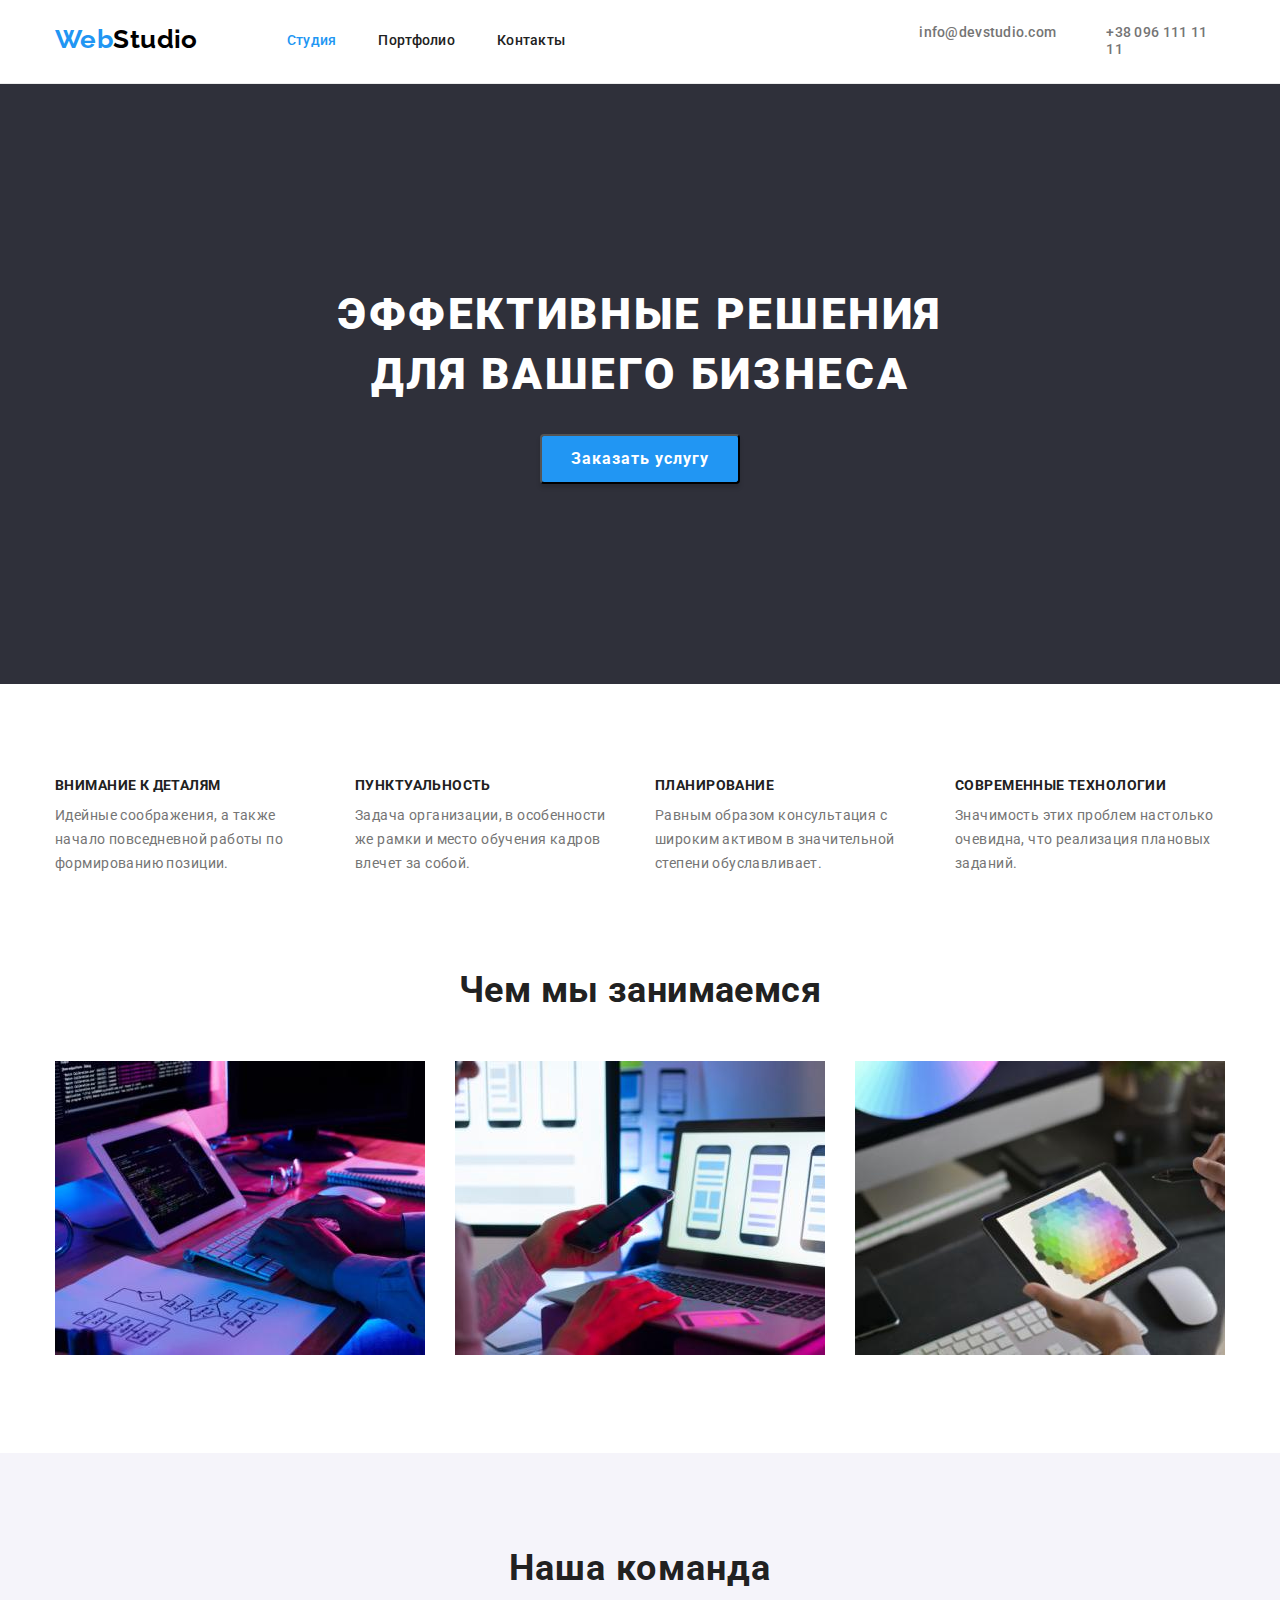
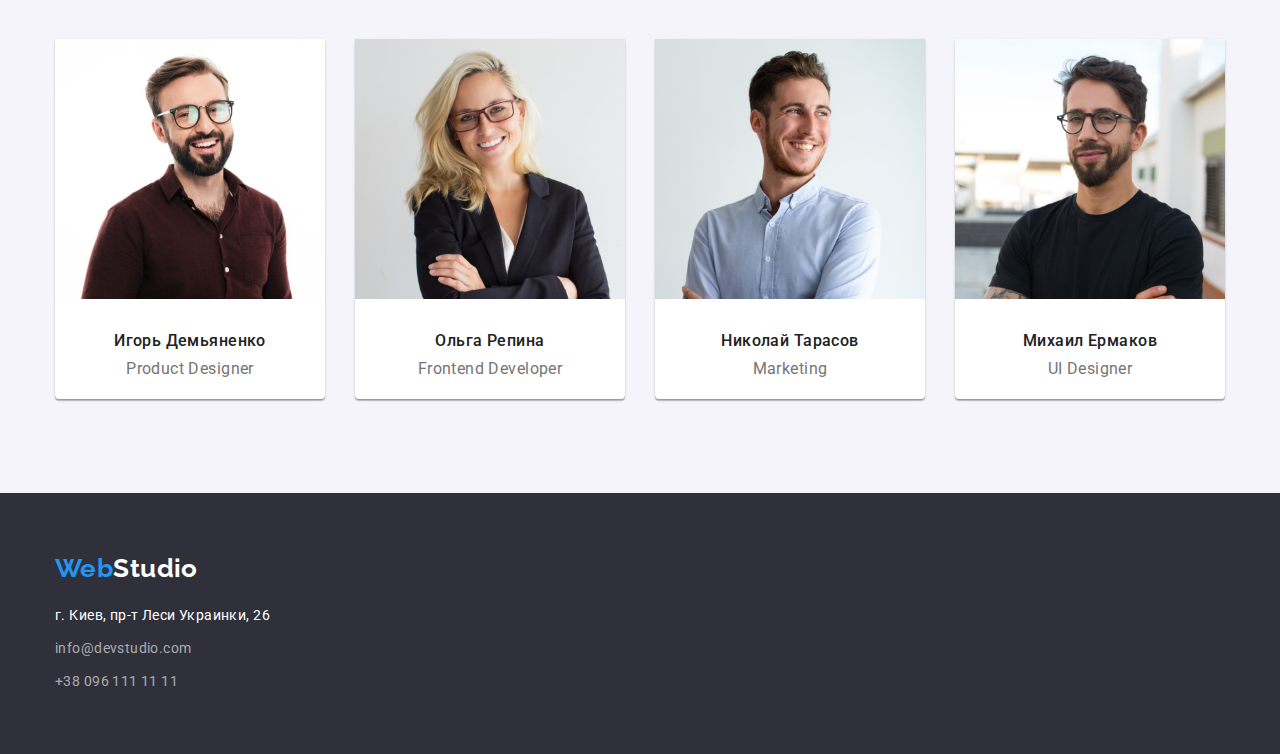
==== index.html @ 9dfc32cb "flex-box" ====
<!DOCTYPE html>
<html lang="ru">
<head>
    <meta charset="UTF-8">
    <meta http-equiv="X-UA-Compatible" content="IE=edge">
    <meta name="viewport" content="width=device-width, initial-scale=1.0">
    <title>Студия</title> 
    <link rel="stylesheet" href="https://cdnjs.cloudflare.com/ajax/libs/modern-normalize/1.0.0/modern-normalize.min.css">
    <link rel="preconnect" href="https://fonts.googleapis.com">
    <link rel="preconnect" href="https://fonts.gstatic.com" crossorigin>
    <link href="https://fonts.googleapis.com/css2?family=Montserrat:wght@400;700&family=Raleway:wght@700&family=Roboto:wght@400;500;700;900&display=swap"
        rel="stylesheet">
    <link rel="stylesheet" href="style.css">
</head>
<body>
    <header class="header-hero">
        <div class="container">
            <nav class="header-menu d-flex">
                <a lang="en" href="#" class="logo link"><span class="logo-blue">Web</span>Studio</a>
                <ul class="menu-list list">
                    <li>
                        <a class="menu-link link current" href="index.html">Студия</a>
                    </li>
                    <li>
                        <a class="menu-link link" href="portfolio.html">Портфолио</a>
                    </li>
                    <li >
                        <a class="menu-link link" href="#">Контакты</a>
                    </li>
                </ul>
            </nav>
            <ul class="header-link list">
                <li><a class="header-mail link" href="mailto:info@devstudio.com">info@devstudio.com</a></li>
                <li><a class="header-tel link" href="tel:+380961111111">+38 096 111 11 11</a></li>
            </ul>
        </div>
    </header>
    <main>
        <section class="head-section">
            <div class="container">
            <h1 class="header-title">
                Эффективные решения <br> для вашего бизнеса
            </h1>        
            <button class="header-btn" type="button">Заказать услугу</button>
        </section>
        <section class="specifics section">
            <div class="container">
                <h2 class="specifics-title visually-hidden">Особенности нашей команды</h2>
                <ul class="list d-flex ">
                    <li class="specify-list">
                        <h3 class="specify-title">
                            Внимание к деталям
                        </h3>
                        <p class="specify-text">
                            Идейные соображения, а также начало повседневной работы по формированию позиции.
                        </p>
                    </li>
                    <li class="specify-list">
                        <h3 class="specify-title">
                            Пунктуальность
                        </h3>
                        <p class="specify-text">
                            Задача организации, в особенности же рамки и место обучения кадров влечет за собой.
                        </p>
                    </li>
                    <li class="specify-list">
                        <h3 class="specify-title">
                            Планирование
                        </h3>
                        <p class="specify-text">
                            Равным образом консультация с широким активом в значительной степени обуславливает.
                        </p>
                    </li>
                    <li class="specify-list">
                        <h3 class="specify-title">
                            Современные технологии
                        </h3>
                        <p class="specify-text">
                            Значимость этих проблем настолько очевидна, что реализация плановых заданий.
                        </p>
                    </li>
                </ul>
            </div>
        </section>
        <section class="employment">
            <div class="container">
                <h2 class="employment-title">
                    Чем мы занимаемся
                </h2>
                <ul class="list d-flex">
                    <li class="employment-photo">
                        <img src="img/box_1.jpg" alt="work_space" width="370">
                    </li>
                    <li class="employment-photo">
                        <img src="img/box_2.jpg" alt="laptop" width="370">
                    </li>
                    <li class="employment-photo">
                        <img src="img/box_3.jpg" alt="tablet" width="370">
                    </li>
                </ul>
            </div>
        </section>
        <section class="teem section">
            <div class="container">
                <h2 class="teem-title">
                    Наша команда
                </h2>
                <ul class="teem-list list">
                    <li>
                        <img class="teem-photo" src="img/teamcard_1.jpg" alt="Демьяненко" width="270">                      
                        <h3 class="teem-name">Игорь Демьяненко</h3>
                        <p class="teem-description">Product Designer</p>                                         
                    </li>
                    <li>
                        <img class="teem-photo" src="img/teamcard_2.jpg" alt="Репина" width="270">                       
                        <h3 class="teem-name">Ольга Репина</h3>
                        <p class="teem-description">Frontend Developer</p>                                             
                    </li>
                    <li>
                        <img class="teem-photo" src="img/teamcard_3.jpg" alt="Тарасов" width="270">                       
                        <h3 class="teem-name">Николай Тарасов</h3>
                        <p class="teem-description">Marketing</p>                                         
                    </li>
                    <li>
                        <img class="teem-photo" src="img/teamcard_4.jpg" alt="Ермаков" width="270">                     
                        <h3 class="teem-name">Михаил Ермаков</h3>
                        <p class="teem-description">UI Designer</p>                                            
                    </li>
                </ul>
            </div>
        </section>
    </main>
    <footer class="footer">
        <div class="container">
            <a href="#" class="logo-footer link"><span class="logo-blue">Web</span>Studio</a>
            <address>
                <ul class="list">
                    <li class="footer-list">
                        <p class="footer-address">г. Киев, пр-т Леси Украинки, 26</p>
                    </li>
                    <li class="footer-list"><a  class="footer-link link" href="mailto:info@devstudio.com">info@devstudio.com</a></li>
                    <li class="footer-list"><a  class="footer-link link" href="tel:+380961111111">+38 096 111 11 11</a></li>
                </ul>
            </address>
        </div>
    </footer>
</body>
</html>
---- style.css ----
:root {
    --logo-color: #000;
    --head-section-color: #2F303A;
    --background-color: #fff;
    --body-color: #212121;
    --main-title-color: #FFFFFF;
    --second-title-color: #212121;
    --accent-color: #2196F3;
    --header-btn-color: #fff;
    --header-btn-hover-color: #188CE8;
    --menu-link-color: #212121;
    --header-link-color: #757575;
    --specify-text-color: #757575;
    --teem-title-color: #212121;
    --teem-name-color: #212121;
    --teem-bg-color: #F5F4FA;
    --teem-list-bg-color:#FFFFFF;
    --teem-description-color: #757575;
    --portfolio-bg-color: #fff;
    --portfolio-description-color: #212121;
    --portfolio-text-color: #757575;
    --portfolio-btn-color: #212121;
    --portfolio-btn-bg-color: #F5F4FA;
    --portfolio-btn-hover-color: #fff;
    --portfolio-btn-bg-hover-color: #2196F3;
    --footer-bg-color: #2F303A;
    --logo-footer-color: #fff;
    --footer-address-color: #fff;
    --footer-link-color: rgba(255, 255, 255, 0.6);
    --footer-link-hover-color: #FFFFFF99;
}

* {
    margin: 0;
    padding: 0;   
}

p,
h1,
h2,
h3,
h5,
h6 {
    margin: 0;
    padding: 0;
}

ul,
ol {
    margin: 0;
    padding-left: 0;
}

button {
    cursor: pointer;
}

.container {
    width: 1200px;
    margin: 0 auto;
    padding: 0 15px;
}

.section {
    padding: 94px 0;
}

body {
    font-family: 'Roboto', sans-serif;  
    color: var(--body-color);  
    font-size: 14px;
    letter-spacing: 0.03em;  
    background: var(--background-color);
}

.list {
    list-style: none;
}

.link {
    text-decoration: none;
}

.visually-hidden {
    position: absolute;
    white-space: nowrap;
    width: 1px;
    height: 1px;
    overflow: hidden;
    border: 0;
    padding: 0;
    clip: rect(0 0 0 0);
    clip-path: inset(50%);
    margin: -1px;
}

.d-flex {
    display: flex;
}

/*-----HEADER-HERO-----*/
.header-hero,
.header-portfolio {
    padding: 24px 0 25px;
    border-bottom: 1px solid rgba(236, 236, 236, 1);
}

header .container {
    display: flex;
    align-items: center;
}

.logo, .logo-blue {
    font-family: 'Raleway';
    font-weight: 700;
    font-size: 26px;
    color: var(--logo-color);    
}

.logo {
    margin-right: 70px;
}

.logo-blue {
    color: var(--accent-color);
}

.menu-list {
   display: flex;  
}

.menu-list .link.current {
    color: var(--accent-color);
}

.menu-link {       
    font-weight: 500;   
    line-height: 1.14;
    letter-spacing: 0.02em;
    color: var(--link-color); 
    display: block;    
}

.menu-link:hover,
.menu-link:focus {
    color: var(--accent-color);
}

 .header-mail,
 .header-tel {
    font-weight: 500;  
    line-height: 1.14;
    letter-spacing: 0.02em;
    color: var(--header-link-color);
}

.header-mail:hover,
.header-mail:focus,
.header-tel:hover,
.header-tel:focus {
    color: var(--accent-color);
}

.menu-list > li {
    padding: 8px 23px 8px 19px;
}

.header-link {
    display: flex;
    margin-left: 331px;
}

.header-link li:not(:last-child) {
    margin-right: 50px;
}

/*-----head-section-----*/

.head-section{
    padding: 200px 0 200px;
    background: var(--head-section-color)
}

.header-title {       
    font-weight: 900;
    font-size: 44px;
    text-align: center;    
    text-transform: uppercase;
    color: var(--main-title-color);
    line-height: 60px;   
    letter-spacing: 0.06em;
    margin-bottom: 30px;
}

.header-btn {
    font-family: inherit;    
    color: var(--header-btn-color); 
    font-weight: 700;
    font-size: 16px;
    line-height: 1.87;      
    letter-spacing: 0.06em;   
    display: block;
    margin: auto;
    min-width: 200px;
    height: 50px;
    background: var(--accent-color);
    box-shadow: 0px 4px 4px rgba(0, 0, 0, 0.15);
    border-radius: 4px;
}

.header-btn:hover,
.header-btn:focus {
    background:var(--header-btn-hover-color);   
}

/*-----specifics section-----*/

.specify-title {
    font-size: 14px;
    font-weight: 700;   
    line-height: 1.14;   
    text-transform: uppercase; 
    margin-bottom: 10px;  
}

.specify-list {
    width: 270px;   
}

.specify-list:not(:first-child) {
    margin-left: 30px;
}

.specify-text {    
    line-height: 1.71;    
    color: var(--specify-text-color);
}

/* -----employment section------ */

.employment {
    padding-bottom: 94px;
}

.employment-title {
    font-weight: 700;
    font-size: 36px;
    line-height:1.16;
    text-align: center; 
    margin-bottom: 50px;   
}

.employment-photo:not(:first-child) {
    margin-left: 30px;
}

.employment-photo{
    width: calc((100%-60)/3);
}

.teem {
    background: var(--teem-bg-color)
}

.teem-title {
    font-size: 36px;
    color:var(--teem-title-color);
    line-height: 42px;
    text-align: center;
    letter-spacing: 0.03em;
    margin-bottom: 50px;
}

.teem-list {
    display: flex;
}

.teem-list li:not(:last-child) {
    margin-right: 30px;
}

.teem-list li {  
    padding-bottom: 20px;
    background:var(--teem-list-bg-color);   
    box-shadow: 0px 1px 3px rgba(0, 0, 0, 0.12), 0px 1px 1px rgba(0, 0, 0, 0.14), 0px 2px 1px rgba(0, 0, 0, 0.2);
    border-radius: 0px 0px 4px 4px;
}

.teem-list li {
    width: calc((100%-90));
}
   

.teem-name {
    font-weight: 500;
    font-size: 16px;
    line-height: 1.18;    
    text-align: center;   
    color: var(--teem-name-color);
    margin: 30px 0 10px;  
}

.teem-description {   
    font-size: 16px;
    line-height: 1.18;  
    text-align: center;   
    color: var(--teem-description-color);
}

/* -----footer----- */
.footer {
    padding: 60px 0 60px;
    background: var(--footer-bg-color);   
}

.logo-footer {
    display: flex;
    font-family:'Raleway';
    font-style: normal;
    font-weight: 700;
    font-size: 26px;
    line-height: 1.19;  
    margin-bottom: 20px;
    color: var(--logo-footer-color);  
}

.footer-address {
    font-weight: 400;  
    line-height: 1.71;   
    color: var(--footer-address-color);
    font-style: normal;
}

.footer-list:not(:last-child) {
    margin-bottom: 9px;
}

.footer-link {     
    line-height: 1.71;   
    font-style: normal;
    color:var(--footer-link-color);
}

.footer-link:hover,
.footer-link:focus {
    color:var(--footer-link-hover-color);
}

/* -----------------PORTFOLIO--------------- */
.list-btn{
    margin-right: 8px;
}

.portfilio-catalogue {
    display: flex;
    justify-content: center;
    margin-bottom: 50px;
}

.portfolio-btn {    
    padding: 6px 22px;
    color: var(--portfolio-btn-color);
    background: var(--portfolio-btn-bg-color);      
    border-radius: 4px;   
    font-weight: 500;
    font-size: 16px;
    line-height: 1.62;
    text-align: center;   
    cursor: pointer;
    border: none;
}

.portfolio-btn:hover,
.portfolio-btn:focus {
    color:var(--portfolio-btn-hover-color);
    background: var(--accent-color);
}

.portfolio-cards {  
    display: flex;
}

.portfolio-card:not(:first-child) {
    margin-left: 30px;       
}

.portfolio-card {     
    border: 1px solid #EEEEEE;
    margin-bottom: 30px;
}

.portfolio-wrap {
    padding: 20px 24px;
}

.portfolio-description {   
    font-weight: 700;
    font-size: 18px;
    line-height: 2;
    letter-spacing: 0.06em;    
    color: var(--portfolio-description-color);
}

.portfolio-text {     
    font-size: 16px;
    line-height: 1.87;  
    color:var(--portfolio-text-color);
}
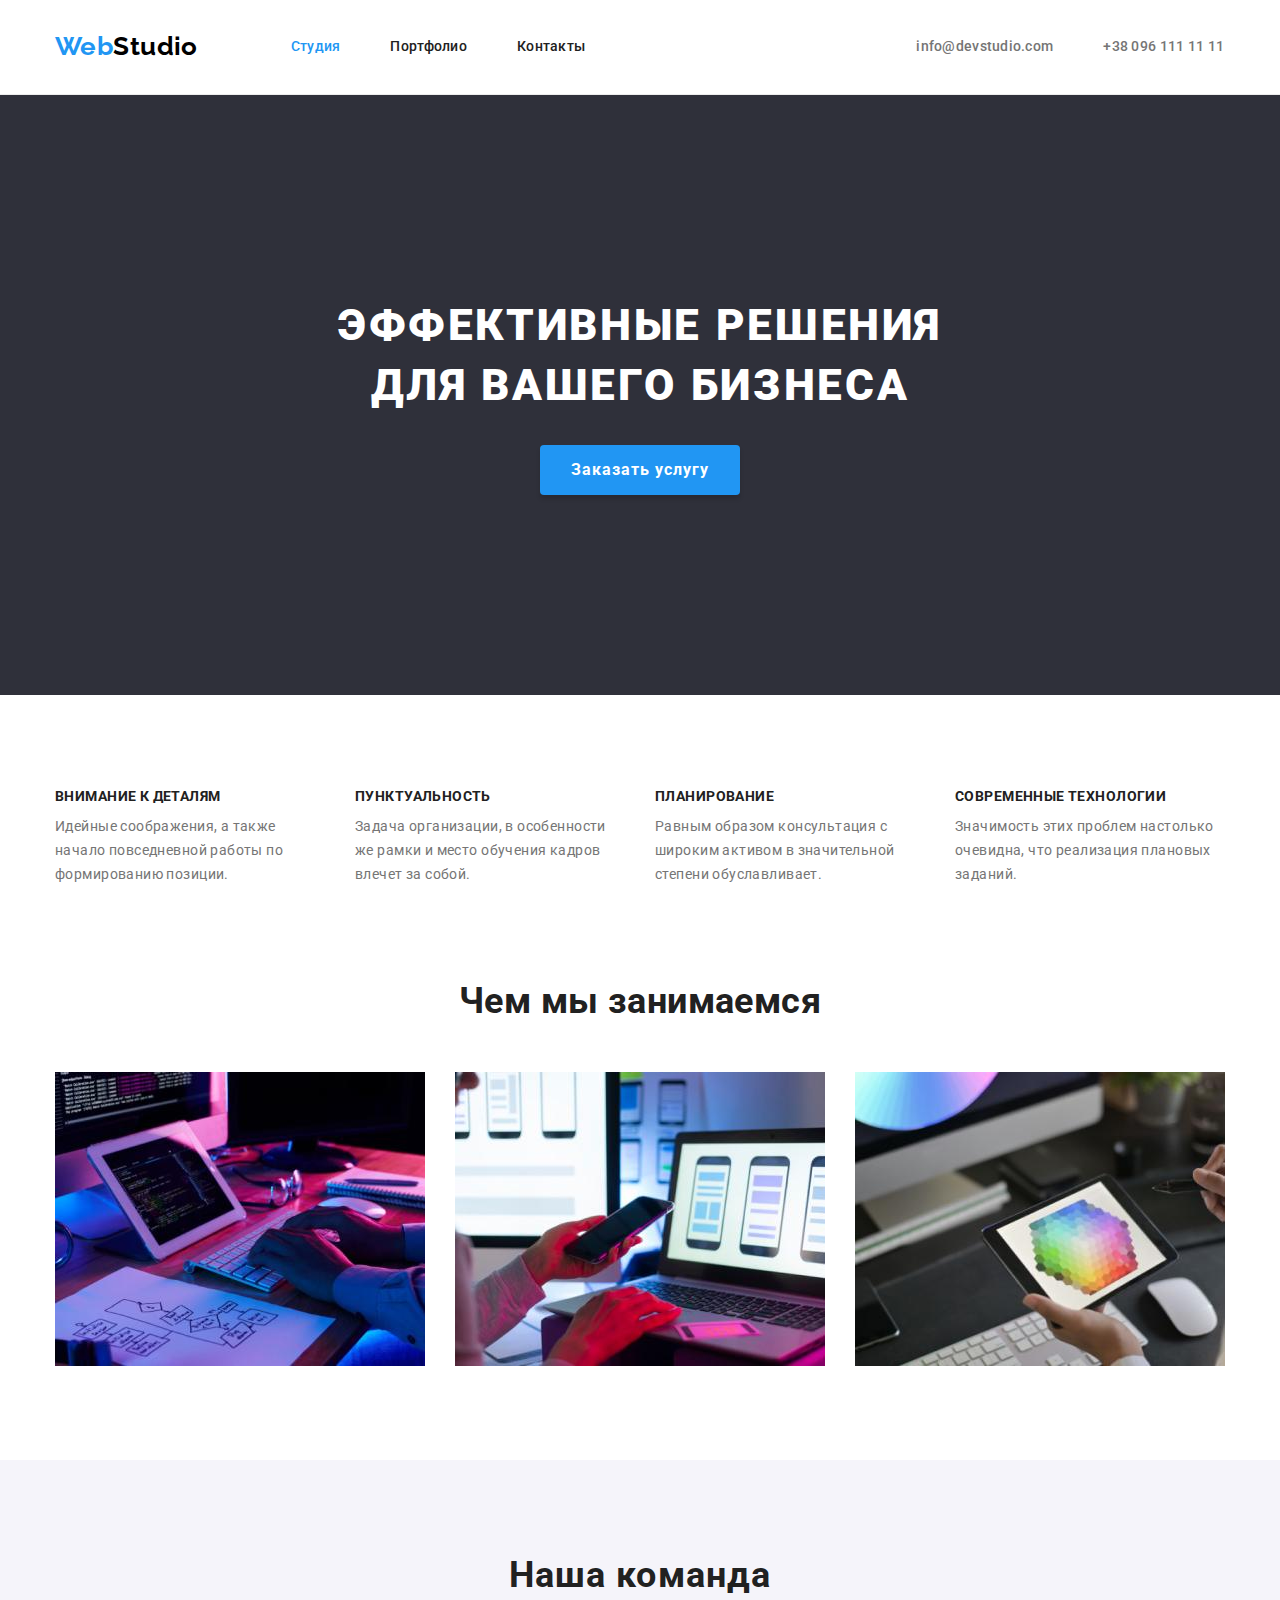
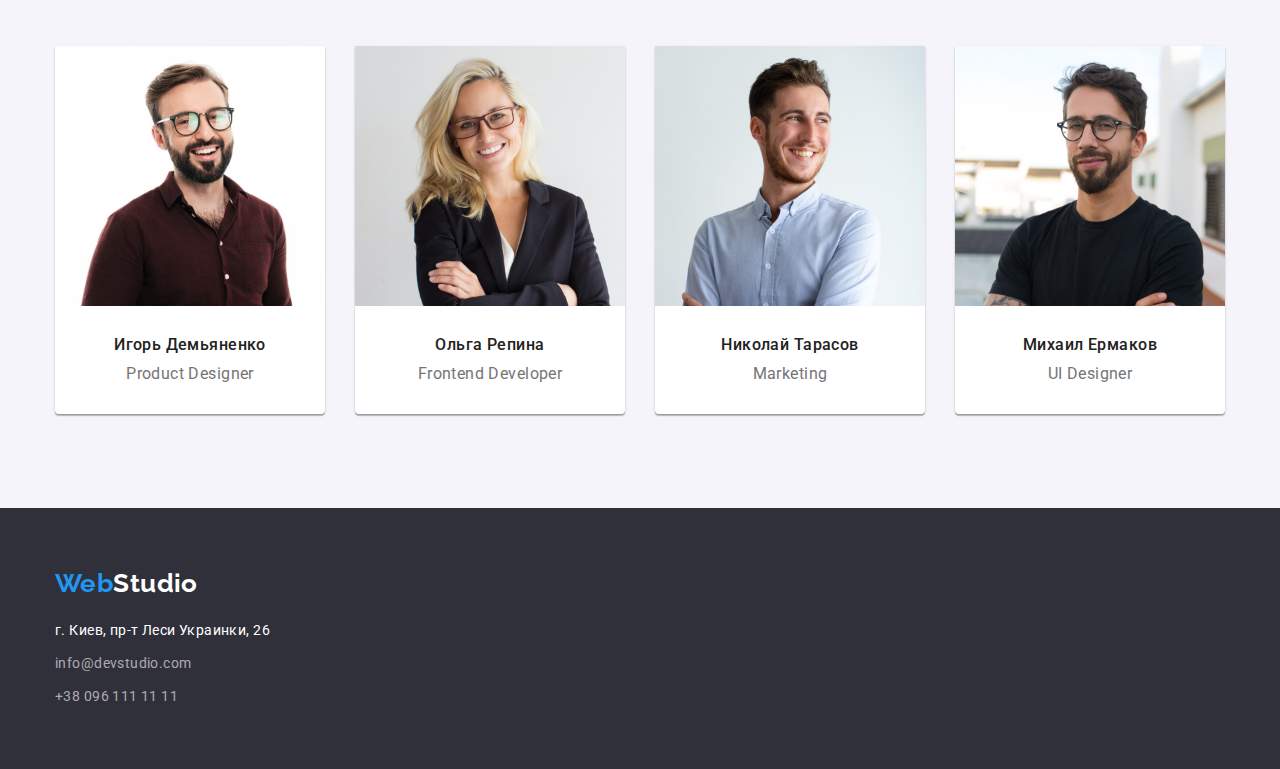
==== commit d4a8ea5b: "add grid" ====
--- a/index.html
+++ b/index.html
@@ -39,7 +39,7 @@
         <section class="head-section">
             <div class="container">
             <h1 class="header-title">
-                Эффективные решения <br> для вашего бизнеса
+                Эффективные решения для вашего бизнеса
             </h1>        
             <button class="header-btn" type="button">Заказать услугу</button>
         </section>
--- a/style.css
+++ b/style.css
@@ -95,6 +95,12 @@
     margin: -1px;
 }
 
+img {
+    display: block;
+    max-width: 100%;
+    max-height: auto;
+}
+
 .d-flex {
     display: flex;
 }
@@ -102,8 +108,14 @@
 /*-----HEADER-HERO-----*/
 .header-hero,
 .header-portfolio {
-    padding: 24px 0 25px;
     border-bottom: 1px solid rgba(236, 236, 236, 1);
+}
+
+.logo,
+.menu-list>li,
+.header-mail,
+.header-tel {
+    padding: 32px 0;
 }
 
 header .container {
@@ -119,7 +131,7 @@
 }
 
 .logo {
-    margin-right: 70px;
+    margin-right: 93px;
 }
 
 .logo-blue {
@@ -128,6 +140,7 @@
 
 .menu-list {
    display: flex;  
+   align-items: center;
 }
 
 .menu-list .link.current {
@@ -138,7 +151,7 @@
     font-weight: 500;   
     line-height: 1.14;
     letter-spacing: 0.02em;
-    color: var(--link-color); 
+    color: var(--link-color);    
     display: block;    
 }
 
@@ -162,13 +175,14 @@
     color: var(--accent-color);
 }
 
-.menu-list > li {
-    padding: 8px 23px 8px 19px;
+.menu-list > li:not(:last-child) {
+   margin-right: 50px;  
 }
 
 .header-link {
     display: flex;
     margin-left: 331px;
+    padding: 32px 0;
 }
 
 .header-link li:not(:last-child) {
@@ -182,7 +196,8 @@
     background: var(--head-section-color)
 }
 
-.header-title {       
+.header-title {  
+    width: 696px;     
     font-weight: 900;
     font-size: 44px;
     text-align: center;    
@@ -190,6 +205,7 @@
     color: var(--main-title-color);
     line-height: 60px;   
     letter-spacing: 0.06em;
+    margin:0 auto;
     margin-bottom: 30px;
 }
 
@@ -207,6 +223,7 @@
     background: var(--accent-color);
     box-shadow: 0px 4px 4px rgba(0, 0, 0, 0.15);
     border-radius: 4px;
+    border: none;
 }
 
 .header-btn:hover,
@@ -280,8 +297,7 @@
     margin-right: 30px;
 }
 
-.teem-list li {  
-    padding-bottom: 20px;
+.teem-list li {     
     background:var(--teem-list-bg-color);   
     box-shadow: 0px 1px 3px rgba(0, 0, 0, 0.12), 0px 1px 1px rgba(0, 0, 0, 0.14), 0px 2px 1px rgba(0, 0, 0, 0.2);
     border-radius: 0px 0px 4px 4px;
@@ -306,6 +322,7 @@
     line-height: 1.18;  
     text-align: center;   
     color: var(--teem-description-color);
+    margin-bottom: 30px;
 }
 
 /* -----footer----- */
@@ -379,19 +396,22 @@
 
 .portfolio-cards {  
     display: flex;
-}
-
-.portfolio-card:not(:first-child) {
-    margin-left: 30px;       
-}
-
-.portfolio-card {     
-    border: 1px solid #EEEEEE;
-    margin-bottom: 30px;
+    flex-wrap: wrap;
+    margin-left: -30px;
+    margin-top: -30px;
+}
+
+.portfolio-card {
+    width: calc(100% / 3 - 30px);   
+    margin-left: 30px;
+    margin-top: 30px;
+   
 }
 
 .portfolio-wrap {
-    padding: 20px 24px;
+    padding: 20px 0 0 24px ;
+    border:1px solid #EEEEEE;
+    border-top-width:0;   
 }
 
 .portfolio-description {   
@@ -406,6 +426,7 @@
     font-size: 16px;
     line-height: 1.87;  
     color:var(--portfolio-text-color);
+    margin-bottom: 4px;
 }
 
 
